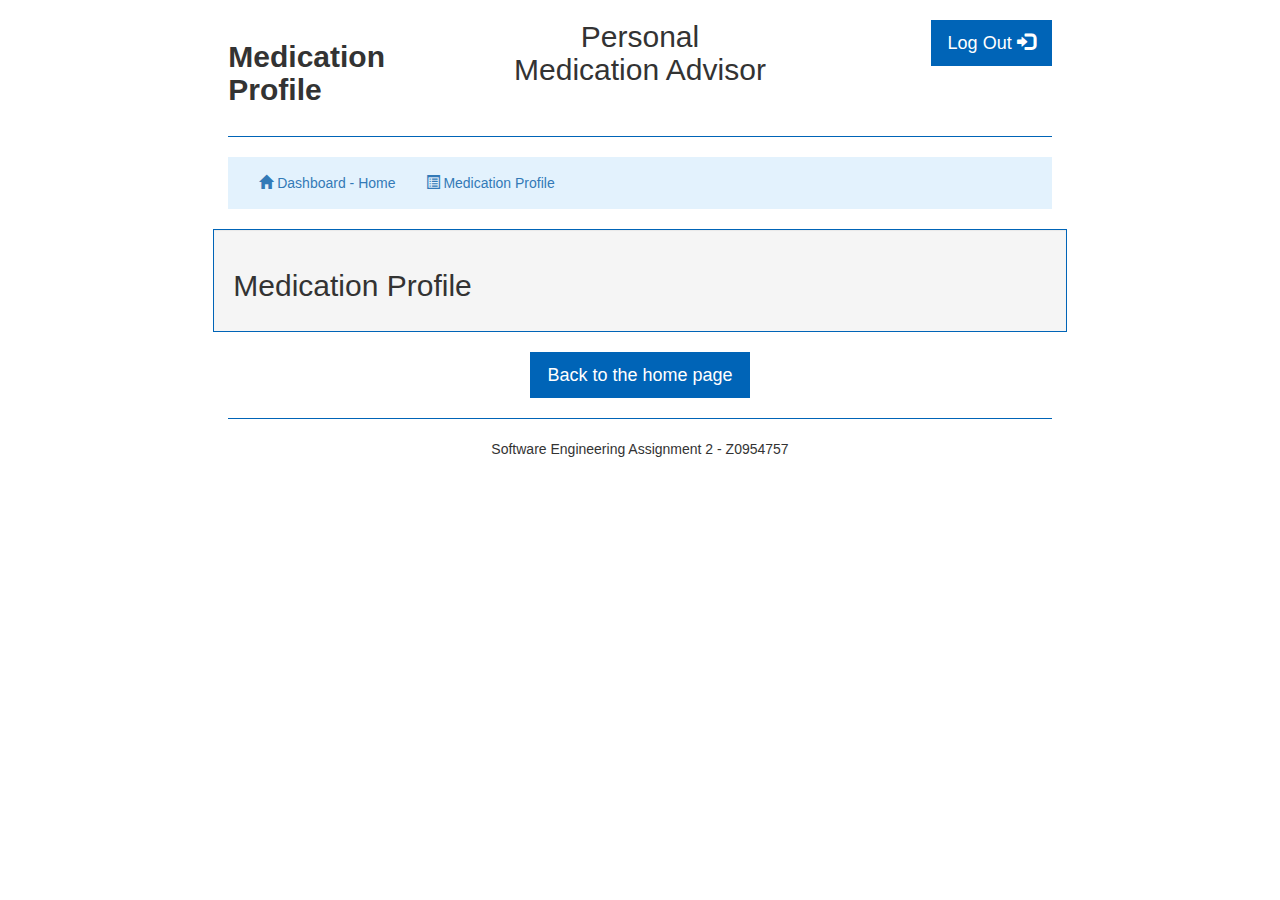
==== medication.html @ 20fdcee5 "Working with Passed Unit testing" ====
<!DOCTYPE html>
<html lang="en">
    <head>
        <title>PMA Profile</title>
        <meta charset="utf-8">
        <meta name="viewport" content="width=device-width, initial-scale=1">
        <link rel="stylesheet" href="https://maxcdn.bootstrapcdn.com/bootstrap/3.3.7/css/bootstrap.min.css">
        <script src="https://ajax.googleapis.com/ajax/libs/jquery/3.1.1/jquery.min.js"></script>
        <script src="https://maxcdn.bootstrapcdn.com/bootstrap/3.3.7/js/bootstrap.min.js"></script>

        <script src="makeTable.js"></script>
        <script>
            $(document).ready(populateTable());
        </script>
        <!--Custom stylesheet-->
        <link href="style.css" rel="stylesheet">

    </head>
    <body>
        <div class="container-fluid">
            <div class="row">
                <div class="col-sm-2"></div>
                <div class="col-sm-8">
                    <div class="row">
                        <div class="col-sm-4 content_left">
                            <br>
                            <h2><b>Medication Profile</b></h2>
                        </div>
                        <div class="col-sm-4 content_centered">
                            <h2>Personal Medication Advisor</h2>
                        </div>
                        <div class="col-sm-4 content_right">
                            <br>
                            <!-- Fake log out button  -->
                            <button class="btn btn-lg" style="cursor:not-allowed">Log Out <span class="glyphicon glyphicon-log-in"></span></button>
                        </div>
                    </div>
                    <hr>
                </div>
                <div class="col-sm-2"></div>
            </div>
            <!--Insert Navbar   -->
            <div class="row">
                <div class="col-sm-2"></div>
                <div class="col-sm-8">
                    <nav class="navbar navbar-light" style="background-color: #e3f2fd;">
                        <div class="container content_centered">
                            <ul class="nav navbar-nav">
                                <li ><a href="index.html"> <span class="glyphicon glyphicon-home"></span> Dashboard - Home</a></li>
                                <li class="active"><a href="medication.html"><span class="glyphicon glyphicon-list-alt"></span> Medication Profile</a></li>
                            </ul>
                        </div>
                    </nav>
                </div>
                <div class="col-sm-2"></div>
            </div>
            
            <div class="row">
                <div class="col-sm-2"></div>
                
                <div class="col-sm-8 well">
                    
                    <h2>Medication Profile</h2>
             
                    
                        
                    <div id="medProfileDivDetailed">
                    </div>
                       
                  


                </div>
                <div class="col-sm-2"></div>
            </div>
            

            <div class="row">
                <div class="col-sm-2"></div>
                <div class="col-sm-8 content_centered">
                    <a href="index.html"><button class="btn btn-lg">Back to the home page</button></a>
                </div>
                <div class="col-sm-2"></div>
            </div>

            <div class="row">
            <div class="col-sm-2"></div>
            <div class="col-sm-8 content_centered">
                <hr>
                <p>Software Engineering Assignment 2 - Z0954757</p>
            </div>
            <div class="col-sm-2"></div>
            </div>


        </div>


        <div class="container">

            <div class="modal fade" id="byName">
                <div class="modal-dialog">

                    <!-- Modal content-->
                    <div class="modal-content">
                        <div class="modal-header">
                            <button type="button" class="close" data-dismiss="modal">&times;</button>
                            <h4 class="modal-title">Add new medication by name</h4>
                        </div>
                        <div class="modal-body">
                            <form action="PMApi.php" method="post">
                                <h4>Add by name:</h4>
                                <input type="text" name="medName" placeholder="Type the name of the medication..." required>
                                <br>
                                <p>Tablet Name</p>

                                <input type="number" name="strength" required><br>
                                <p>Strength of tablet (mg)</p>

                                <input type="number" name="tabsperday" required><br>
                                <p>Tablets per day</p>
                                <br>
                                <input type="submit" value="Add medication" >
                            </form>
                        </div>
                        <div class="modal-footer">
                            <button type="button" class="btn btn-default" data-dismiss="modal">Close</button>
                        </div>
                    </div>

                </div>
            </div>



            <div class="modal fade" id="byBar">
                <div class="modal-dialog">

                    <!-- Modal content-->
                    <div class="modal-content">
                        <div class="modal-header">
                            <button type="button" class="close" data-dismiss="modal">&times;</button>
                            <h4 class="modal-title">Add new medication by Barcode</h4>
                        </div>
                        <div class="modal-body">
                            <form action="PMApi.php" method="post">
                                <h4>Add by barcode: *</h4>
                                <input type="number" name="medBar" placeholder="Type the barcode of the medication..." required><br>
                                <p>Medication barcode</p>

                                <input type="number" name="strength" required><br>
                                <p>Strength of tablet (mg)</p>

                                <input type="number" name="tabsperday" required><br>
                                <p>Tablets per day</p>
                                <br>
                                <input type="submit" value="Add medication">
                            </form>
                        </div>
                        <div class="modal-footer">
                            <button type="button" class="btn btn-default" data-dismiss="modal">Close</button>
                        </div>
                    </div>

                </div>
            </div>
        </div>
    </body>
</html>
---- style.css ----
/* Set height of the grid so .sidenav can be 100% (adjust as needed) */
.row.content {height: 550px}

/* Set gray background color and 100% height */
.sidenav {
    background-color: #f1f1f1;
    height: 100%;
}

/* On small screens, set height to 'auto' for the grid */
@media screen and (max-width: 767px) {
    .row.content {height: auto;} 
}

.content_centered {
    text-align: center;
}
.content_left {
    text-align: left;
}
.content_right {
    text-align: right;
}

.vertical_centered{
    vertical-align: bottom;
}

.well {
    border-color: #0064b7;
}

hr {
    border-color: #0064b7;
}

.btn{
    background: #0064b7;
    color: white;

}
.btn-sq{
    height:120px;
    width:120px;
    font-size: 150%;
    text-align: center;
}

.glyph-lg{
    font-size: 200%;
}

* {
    border-radius: 0 !important;
}

.modal-header{
    background: #0064b7;
    color: white;
}

.modal-footer{
    background: #0064b7;
    color: white;
}

input:invalid {
    border: 1px solid red;
}

input:valid {
    border: 1px solid green;
}
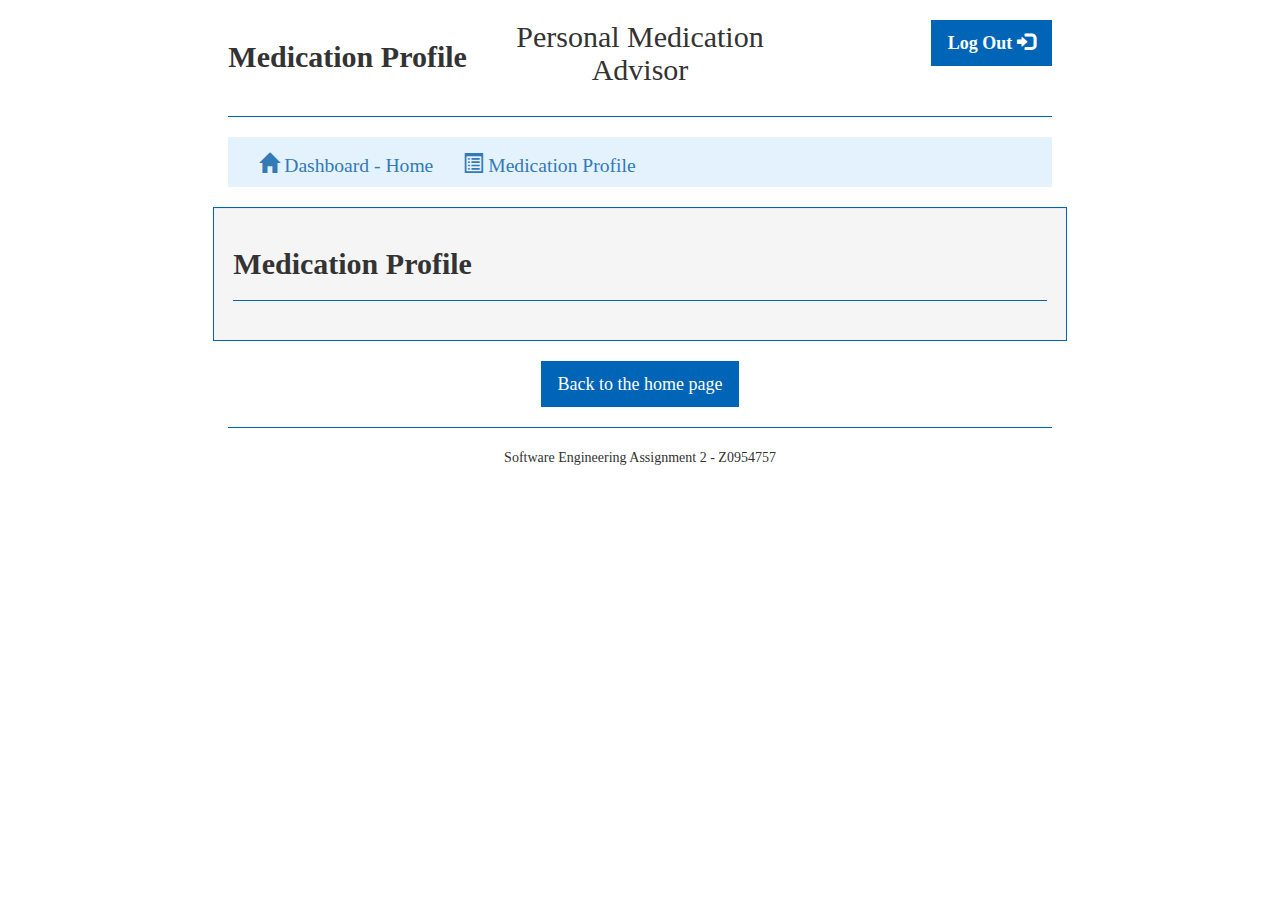
==== commit df5a5a9a: "GUI redesign" ====
--- a/medication.html
+++ b/medication.html
@@ -32,7 +32,7 @@
                         <div class="col-sm-4 content_right">
                             <br>
                             <!-- Fake log out button  -->
-                            <button class="btn btn-lg" style="cursor:not-allowed">Log Out <span class="glyphicon glyphicon-log-in"></span></button>
+                            <button class="btn btn-lg" style="cursor:not-allowed"><b>Log Out</b> <span class="glyphicon glyphicon-log-in"></span></button>
                         </div>
                     </div>
                     <hr>
@@ -60,8 +60,8 @@
                 
                 <div class="col-sm-8 well">
                     
-                    <h2>Medication Profile</h2>
-             
+                    <h2><b>Medication Profile</b></h2>
+                    <hr>
                     
                         
                     <div id="medProfileDivDetailed">
--- a/style.css
+++ b/style.css
@@ -1,3 +1,27 @@
+@font-face{
+    font-family: "frutiger";
+    src: url('http://cdn.myld.com.au/1/fonts/frutiger/Frutiger%20LT%2045%20Light.ttf') format("truetype");
+}
+
+@font-face{
+    font-family: "frutiger";
+    src: url('http://cdn.myld.com.au/1/fonts/frutiger/Frutiger%20LT%2065%20Bold.ttf') format("truetype");
+    font-weight: bold;
+}
+
+body{
+    font-family: "frutiger";
+}
+
+nav {
+    width: 100%;
+    height: 40px;
+}
+
+.nav a{
+    font-size: 1.4em !important;
+}
+
 /* Set height of the grid so .sidenav can be 100% (adjust as needed) */
 .row.content {height: 550px}
 
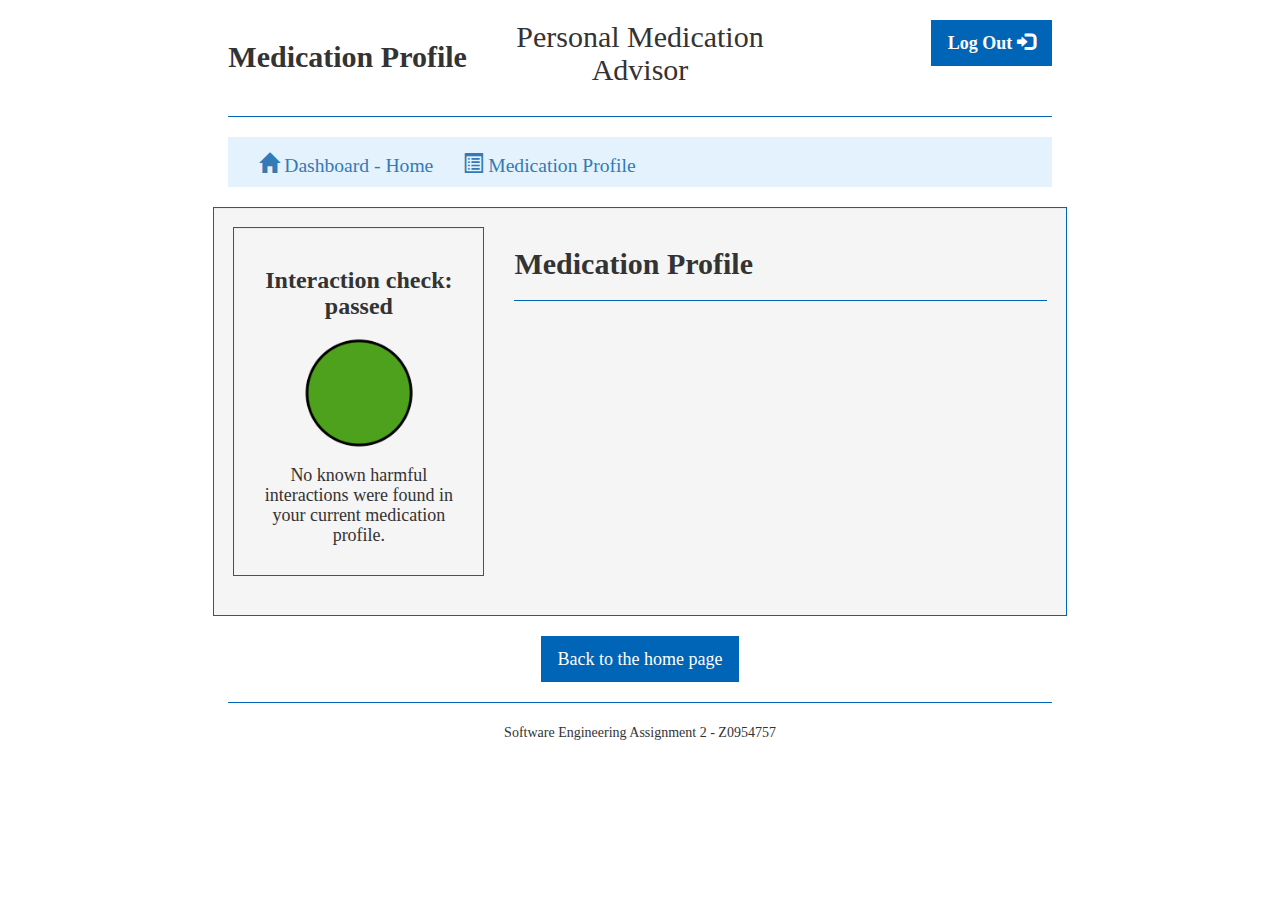
==== commit ddd5310e: "Added Results Mockup" ====
--- a/medication.html
+++ b/medication.html
@@ -11,13 +11,18 @@
         <script src="makeTable.js"></script>
         <script>
             $(document).ready(populateTable());
+            
+
         </script>
         <!--Custom stylesheet-->
         <link href="style.css" rel="stylesheet">
 
     </head>
     <body>
+        
         <div class="container-fluid">
+            
+            <!--header row -->
             <div class="row">
                 <div class="col-sm-2"></div>
                 <div class="col-sm-8">
@@ -39,6 +44,7 @@
                 </div>
                 <div class="col-sm-2"></div>
             </div>
+            
             <!--Insert Navbar   -->
             <div class="row">
                 <div class="col-sm-2"></div>
@@ -55,17 +61,31 @@
                 <div class="col-sm-2"></div>
             </div>
             
+            <!-- Page body -->
             <div class="row">
                 <div class="col-sm-2"></div>
                 
                 <div class="col-sm-8 well">
+                    <div class="row">
+                        <div class="col-sm-4">
+                            
+                            <div class="well content_centered">
+                                <h3><b>Interaction check: passed</b></h3>
+                                
+                                <img src="response_green.png" width=60%>
+                                
+                                <h4>No known harmful interactions were found in your current medication profile.</h4>
+                            </div>
+                        </div>
+                        <div class="col-sm-8">
+                        
+                            <h2><b>Medication Profile</b></h2>
+                            <hr>   
+                            <div id="medProfileDivDetailed"></div>
+                        </div>
+                        
+                    </div>
                     
-                    <h2><b>Medication Profile</b></h2>
-                    <hr>
-                    
-                        
-                    <div id="medProfileDivDetailed">
-                    </div>
                        
                   
 
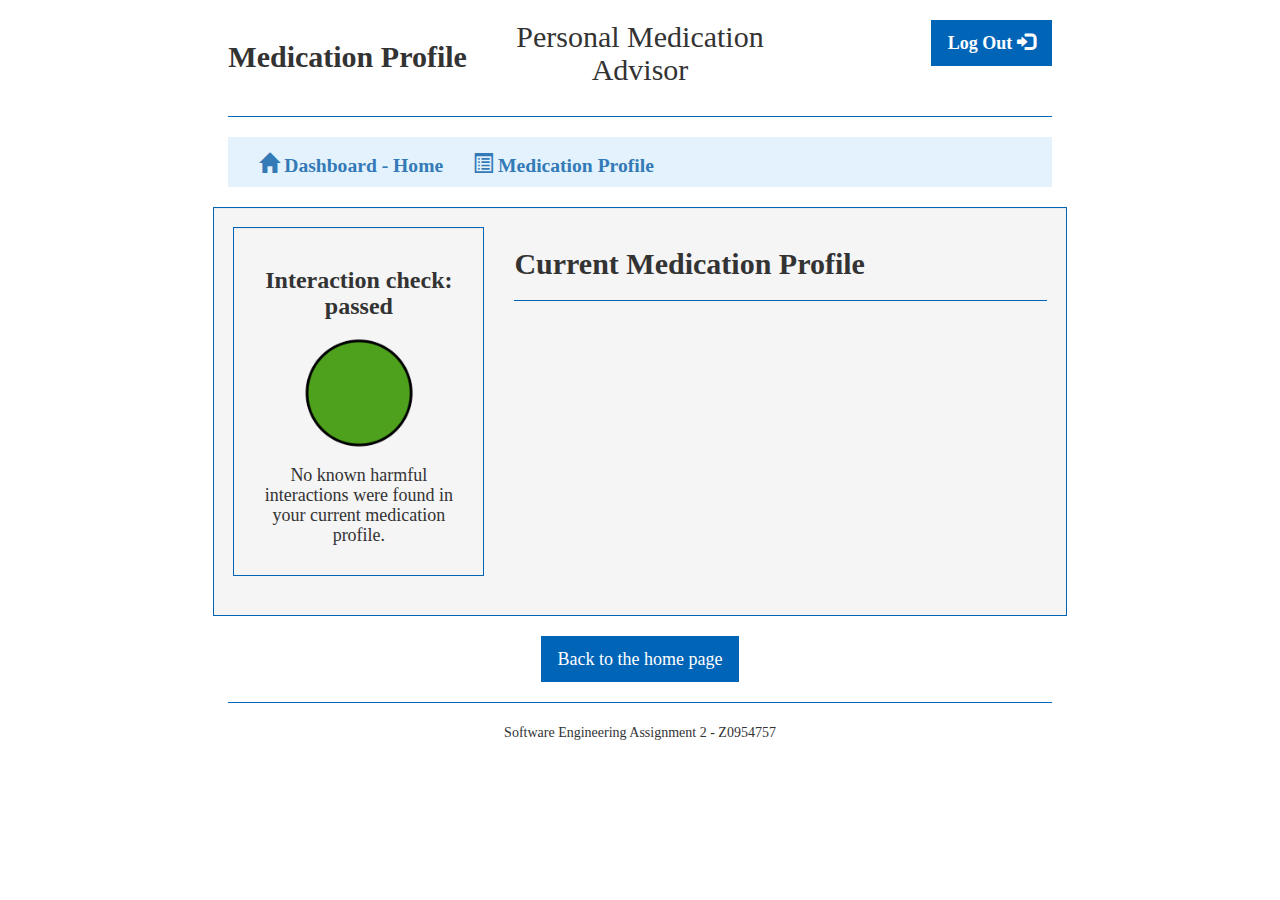
==== commit bc8bb81f: "Final working version" ====
--- a/medication.html
+++ b/medication.html
@@ -52,8 +52,8 @@
                     <nav class="navbar navbar-light" style="background-color: #e3f2fd;">
                         <div class="container content_centered">
                             <ul class="nav navbar-nav">
-                                <li ><a href="index.html"> <span class="glyphicon glyphicon-home"></span> Dashboard - Home</a></li>
-                                <li class="active"><a href="medication.html"><span class="glyphicon glyphicon-list-alt"></span> Medication Profile</a></li>
+                                <li ><a href="index.html"> <span class="glyphicon glyphicon-home"></span><b>  Dashboard - Home</b></a></li>
+                                <li class="active"><a href="medication.html"><span class="glyphicon glyphicon-list-alt"></span><b>  Medication Profile</b></a></li>
                             </ul>
                         </div>
                     </nav>
@@ -79,7 +79,7 @@
                         </div>
                         <div class="col-sm-8">
                         
-                            <h2><b>Medication Profile</b></h2>
+                            <h2><b>Current Medication Profile</b></h2>
                             <hr>   
                             <div id="medProfileDivDetailed"></div>
                         </div>
--- a/style.css
+++ b/style.css
@@ -92,6 +92,3 @@
     border: 1px solid red;
 }
 
-input:valid {
-    border: 1px solid green;
-}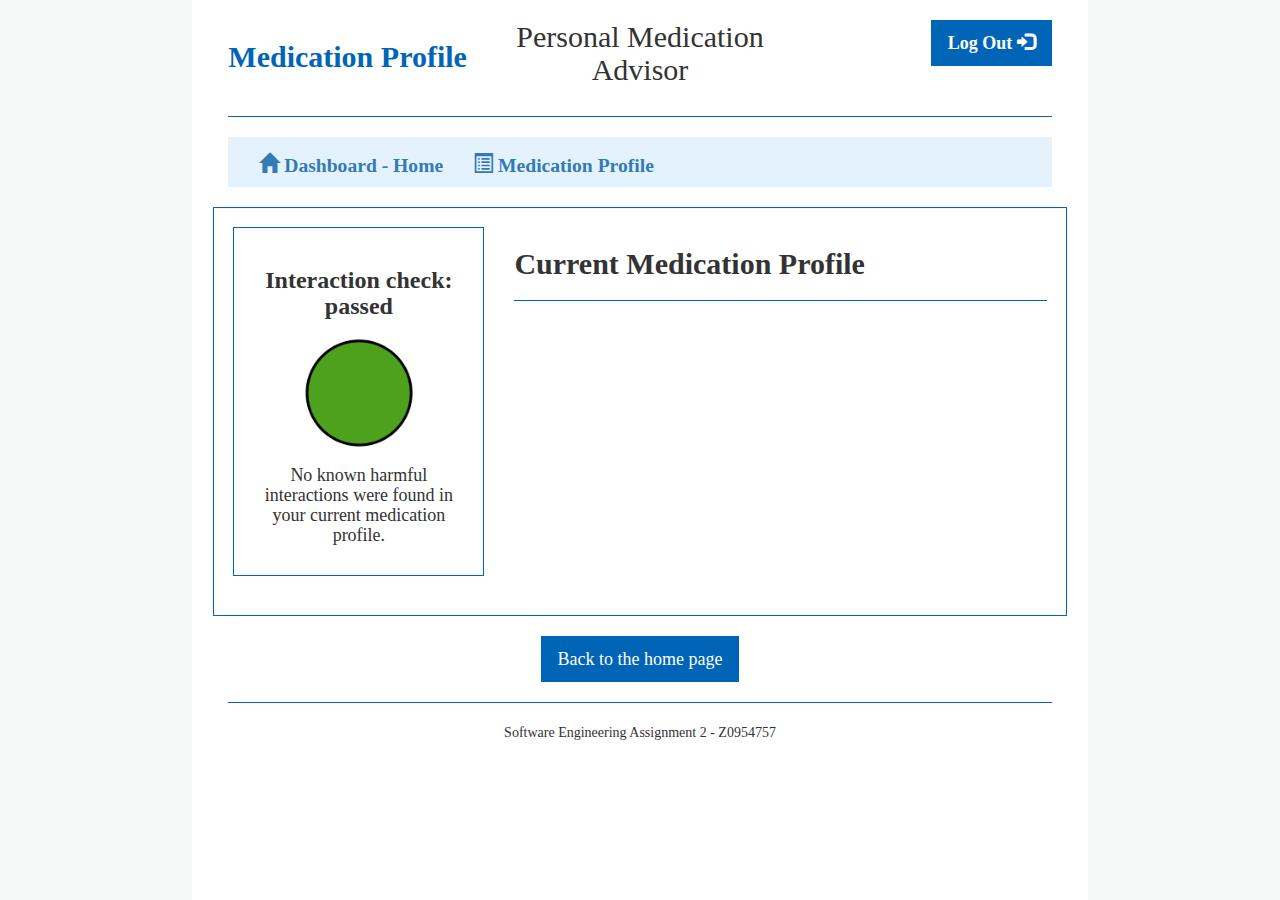
==== commit 9f3647de: "Added sidebars and blue text to Header left" ====
--- a/medication.html
+++ b/medication.html
@@ -21,7 +21,8 @@
     <body>
         
         <div class="container-fluid">
-            
+            <div class="sidebar-left"></div>
+            <div class="sidebar-right"></div>
             <!--header row -->
             <div class="row">
                 <div class="col-sm-2"></div>
@@ -29,7 +30,7 @@
                     <div class="row">
                         <div class="col-sm-4 content_left">
                             <br>
-                            <h2><b>Medication Profile</b></h2>
+                            <h2 class="blue-text"><b>Medication Profile</b></h2>
                         </div>
                         <div class="col-sm-4 content_centered">
                             <h2>Personal Medication Advisor</h2>
--- a/style.css
+++ b/style.css
@@ -92,3 +92,53 @@
     border: 1px solid red;
 }
 
+
+#medProfileDiv{
+    font-size: 130%;
+}
+
+.header-row{
+    padding:5px 5px 0px;
+}
+
+.header-hr{
+    margin:5px;
+}
+
+.bottom_vert{
+    margin-top: 15px;
+
+}
+
+.add-butt{
+    padding:0px;
+    font-size: 170%
+}
+
+.blue-text{
+    color:#0064b7;
+}
+
+.well{
+    background: white;
+}
+
+.sidebar-left{
+    background: #f7f9f9;
+    position: absolute;
+    top: 0;
+    bottom: 0;  /*  this line, and the one above, confer full-height */
+    left: 0;
+    width: 15%;
+}
+
+.sidebar-right{
+    background: #f7f9f9;
+    position: absolute;
+    top: 0;
+    bottom: 0;  /*  this line, and the one above, confer full-height */
+    right: 0;
+    width: 15%;
+}
+
+
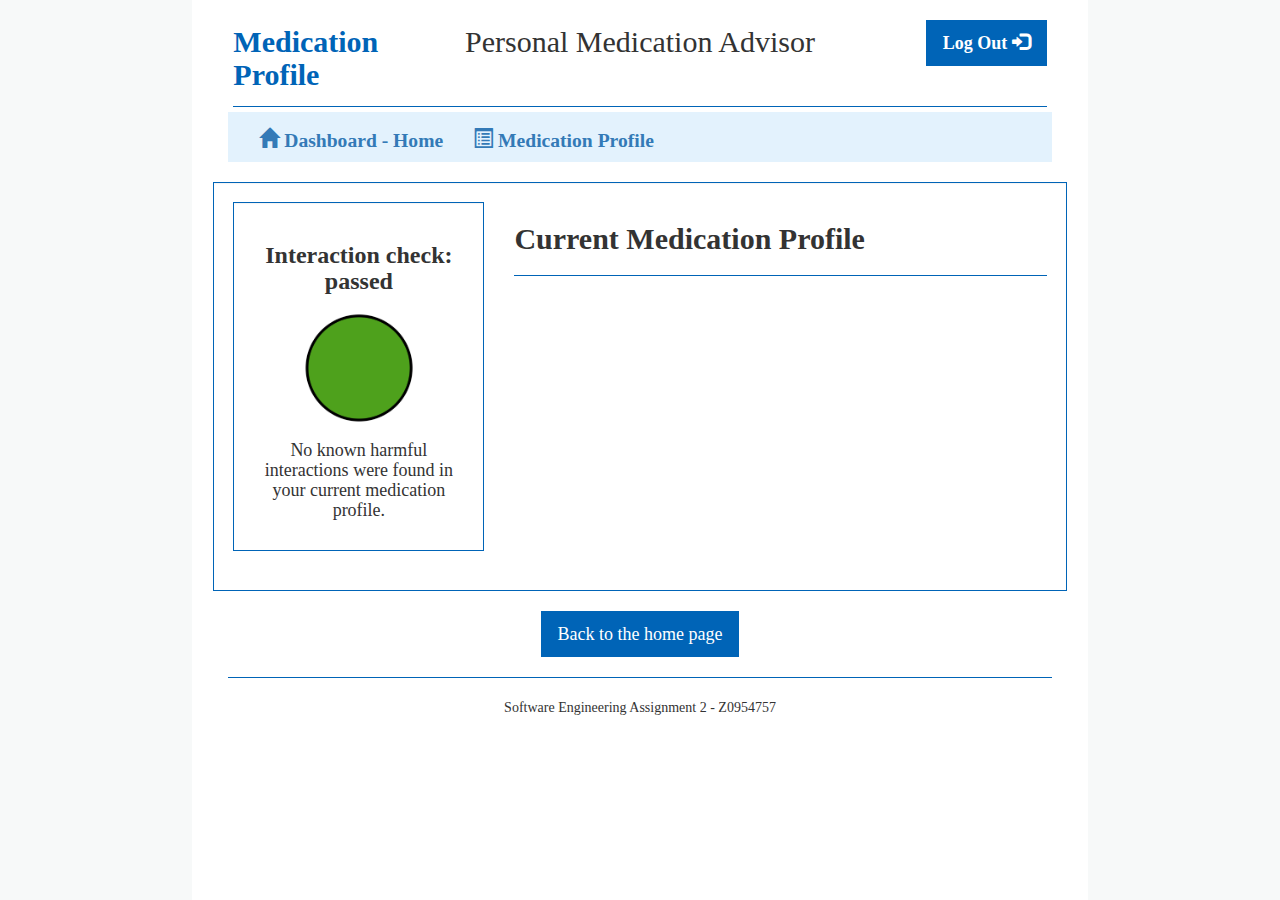
==== commit 2d194843: "Final GUI Version" ====
--- a/medication.html
+++ b/medication.html
@@ -24,24 +24,24 @@
             <div class="sidebar-left"></div>
             <div class="sidebar-right"></div>
             <!--header row -->
-            <div class="row">
+            <div class="row ">
                 <div class="col-sm-2"></div>
                 <div class="col-sm-8">
-                    <div class="row">
-                        <div class="col-sm-4 content_left">
-                            <br>
+                    <div class="row vertical_centered header-row">
+                        <div class="col-sm-3 content_left">
+
                             <h2 class="blue-text"><b>Medication Profile</b></h2>
                         </div>
-                        <div class="col-sm-4 content_centered">
+                        <div class="col-sm-6 content_centered">
                             <h2>Personal Medication Advisor</h2>
                         </div>
-                        <div class="col-sm-4 content_right">
-                            <br>
+                        <div class="col-sm-3 content_right">
+
                             <!-- Fake log out button  -->
-                            <button class="btn btn-lg" style="cursor:not-allowed"><b>Log Out</b> <span class="glyphicon glyphicon-log-in"></span></button>
+                            <button class="btn btn-lg bottom_vert" style="cursor:not-allowed"><b>Log Out</b> <span class="glyphicon glyphicon-log-in"></span></button>
                         </div>
                     </div>
-                    <hr>
+                    <hr class= "header-hr">
                 </div>
                 <div class="col-sm-2"></div>
             </div>
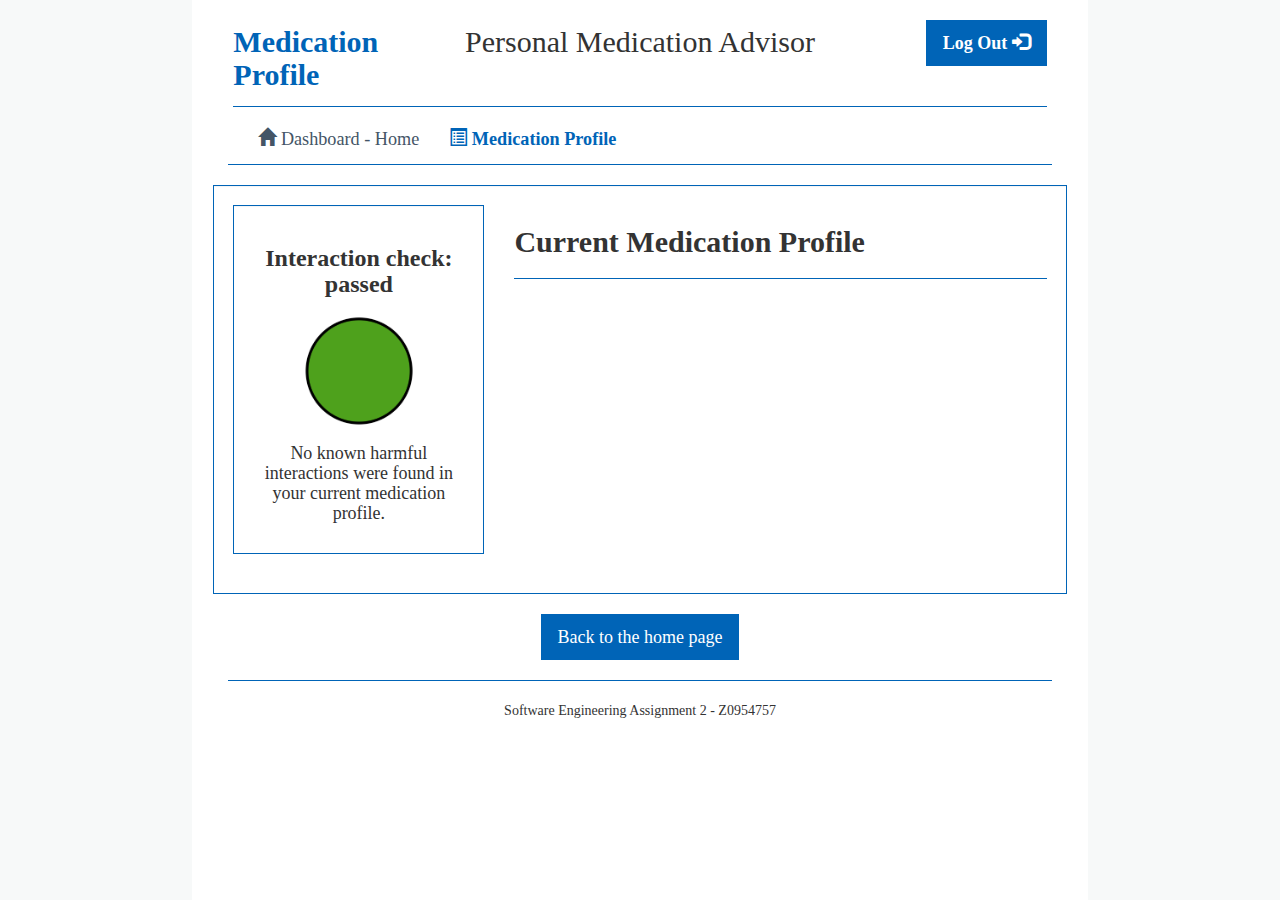
==== commit ffcdd47f: "End of day commit 24 02" ====
--- a/medication.html
+++ b/medication.html
@@ -50,11 +50,11 @@
             <div class="row">
                 <div class="col-sm-2"></div>
                 <div class="col-sm-8">
-                    <nav class="navbar navbar-light" style="background-color: #e3f2fd;">
+                    <nav class="navbar navbar-default">
                         <div class="container content_centered">
                             <ul class="nav navbar-nav">
-                                <li ><a href="index.html"> <span class="glyphicon glyphicon-home"></span><b>  Dashboard - Home</b></a></li>
-                                <li class="active"><a href="medication.html"><span class="glyphicon glyphicon-list-alt"></span><b>  Medication Profile</b></a></li>
+                                <li ><a href="index.html"> <span class="glyphicon glyphicon-home"></span>  Dashboard - Home</a></li>
+                                <li class="active"><a href="medication.html"><span class="glyphicon glyphicon-list-alt"></span>  Medication Profile</a></li>
                             </ul>
                         </div>
                     </nav>
--- a/style.css
+++ b/style.css
@@ -12,15 +12,74 @@
 body{
     font-family: "frutiger";
 }
-
-nav {
-    width: 100%;
-    height: 40px;
-}
-
-.nav a{
-    font-size: 1.4em !important;
-}
+.btn:focus,
+.btn:hover{
+    background-color: #0077e6;
+    border-color: none;
+    color: white;
+}
+
+.well-outer{
+    padding:20px;
+}
+
+.well-inner-top{
+    padding:20px;
+    margin:0px;
+    margin-top:0px;
+    margin-bottom:10px;
+}
+
+.well-inner-bottom{
+    padding:20px;
+    margin:0px;
+    margin-top:10px;
+    margin-bottom:0px;
+}
+
+
+/* navbar */
+.navbar-default {
+    background-color: white;
+    border-style: solid;
+    border: 0px;
+    border-bottom: solid #0064b7 1px;
+    padding: 0px;
+}
+/* title */
+.navbar-default .navbar-brand {
+    color: white;
+}
+.navbar-default .navbar-brand:hover,
+.navbar-default .navbar-brand:focus {
+    color: white;
+}
+/* link */
+.navbar-default .navbar-nav > li > a {
+    color: #456;
+    font-size: 130%;
+    margin: 0px;
+}
+.navbar-default .navbar-nav > li > a:hover,
+.navbar-default .navbar-nav > li > a:focus {
+    color: #0077e6;
+}
+.navbar-default .navbar-nav > .active > a, 
+.navbar-default .navbar-nav > .active > a:hover, 
+.navbar-default .navbar-nav > .active > a:focus {
+    color: #0064b7;
+    background-color: white;
+    font-weight:bold;
+}
+.navbar-default .navbar-nav > .open > a, 
+.navbar-default .navbar-nav > .open > a:hover, 
+.navbar-default .navbar-nav > .open > a:focus {
+    color: #555;
+    background-color: #D5D5D5;
+
+}
+
+
 
 /* Set height of the grid so .sidenav can be 100% (adjust as needed) */
 .row.content {height: 550px}
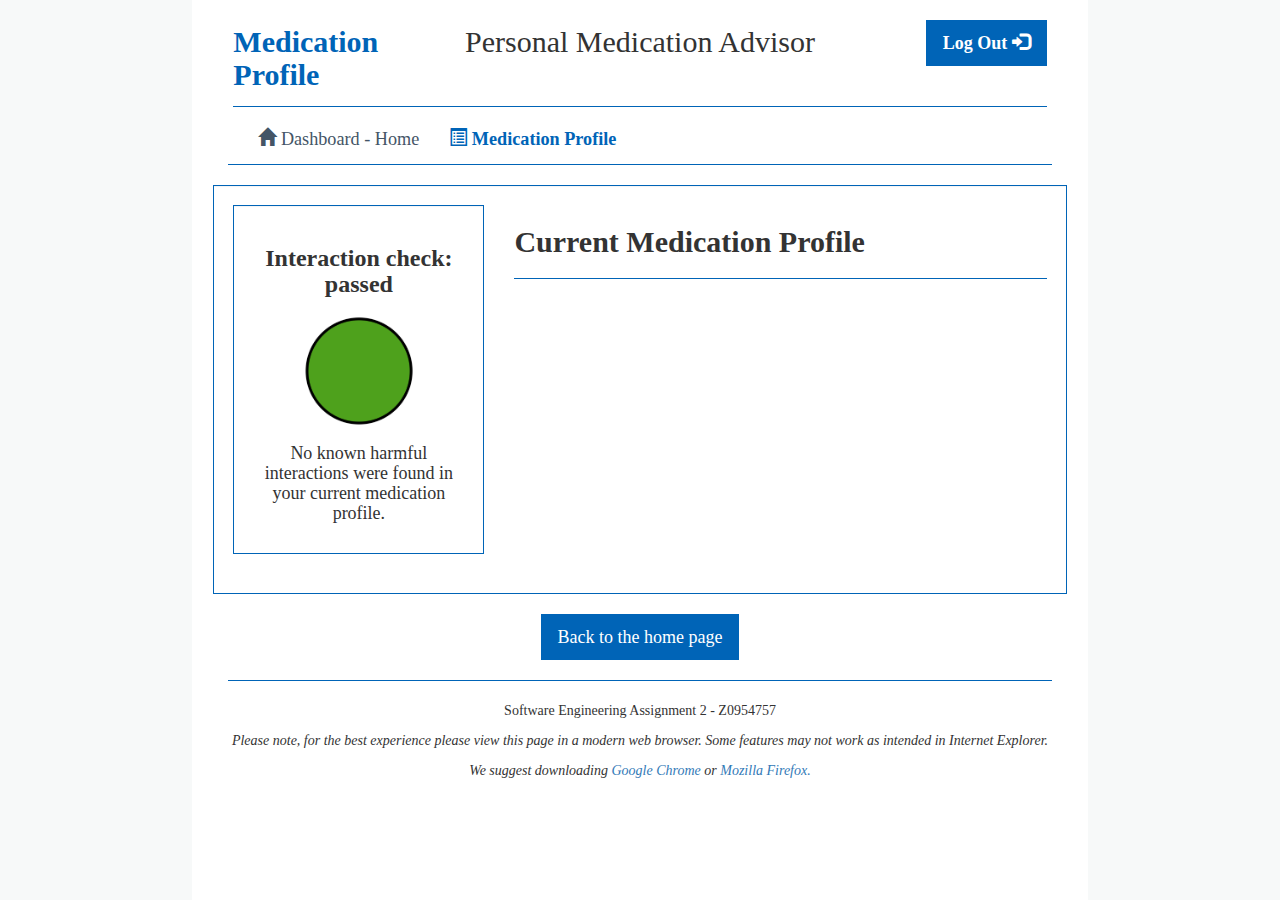
==== commit a4de7638: "Upload to community site" ====
--- a/medication.html
+++ b/medication.html
@@ -109,6 +109,8 @@
             <div class="col-sm-8 content_centered">
                 <hr>
                 <p>Software Engineering Assignment 2 - Z0954757</p>
+                <p><i>Please note, for the best experience please view this page in a modern web browser. Some features may not work as intended in Internet Explorer.</i></p>
+                <p><i>We suggest downloading <a href="https://www.google.co.uk/chrome/browser/desktop/index.html?brand=CHBD&gclid=CK20jOjbrdICFQaVGwodmvsIbQ">Google Chrome</a> or <a href="https://www.mozilla.org/en-GB/firefox/new/?utm_source=google&utm_medium=paidsearch&utm_campaign=Brand-UK-EN-GGL-Exact&utm_term=download%20mozilla&utm_content=A144_A203_A006268&gclid=CMWQvPvbrdICFRONGwodsmQCTA&gclsrc=aw.ds">Mozilla Firefox.</a></i></p>
             </div>
             <div class="col-sm-2"></div>
             </div>
